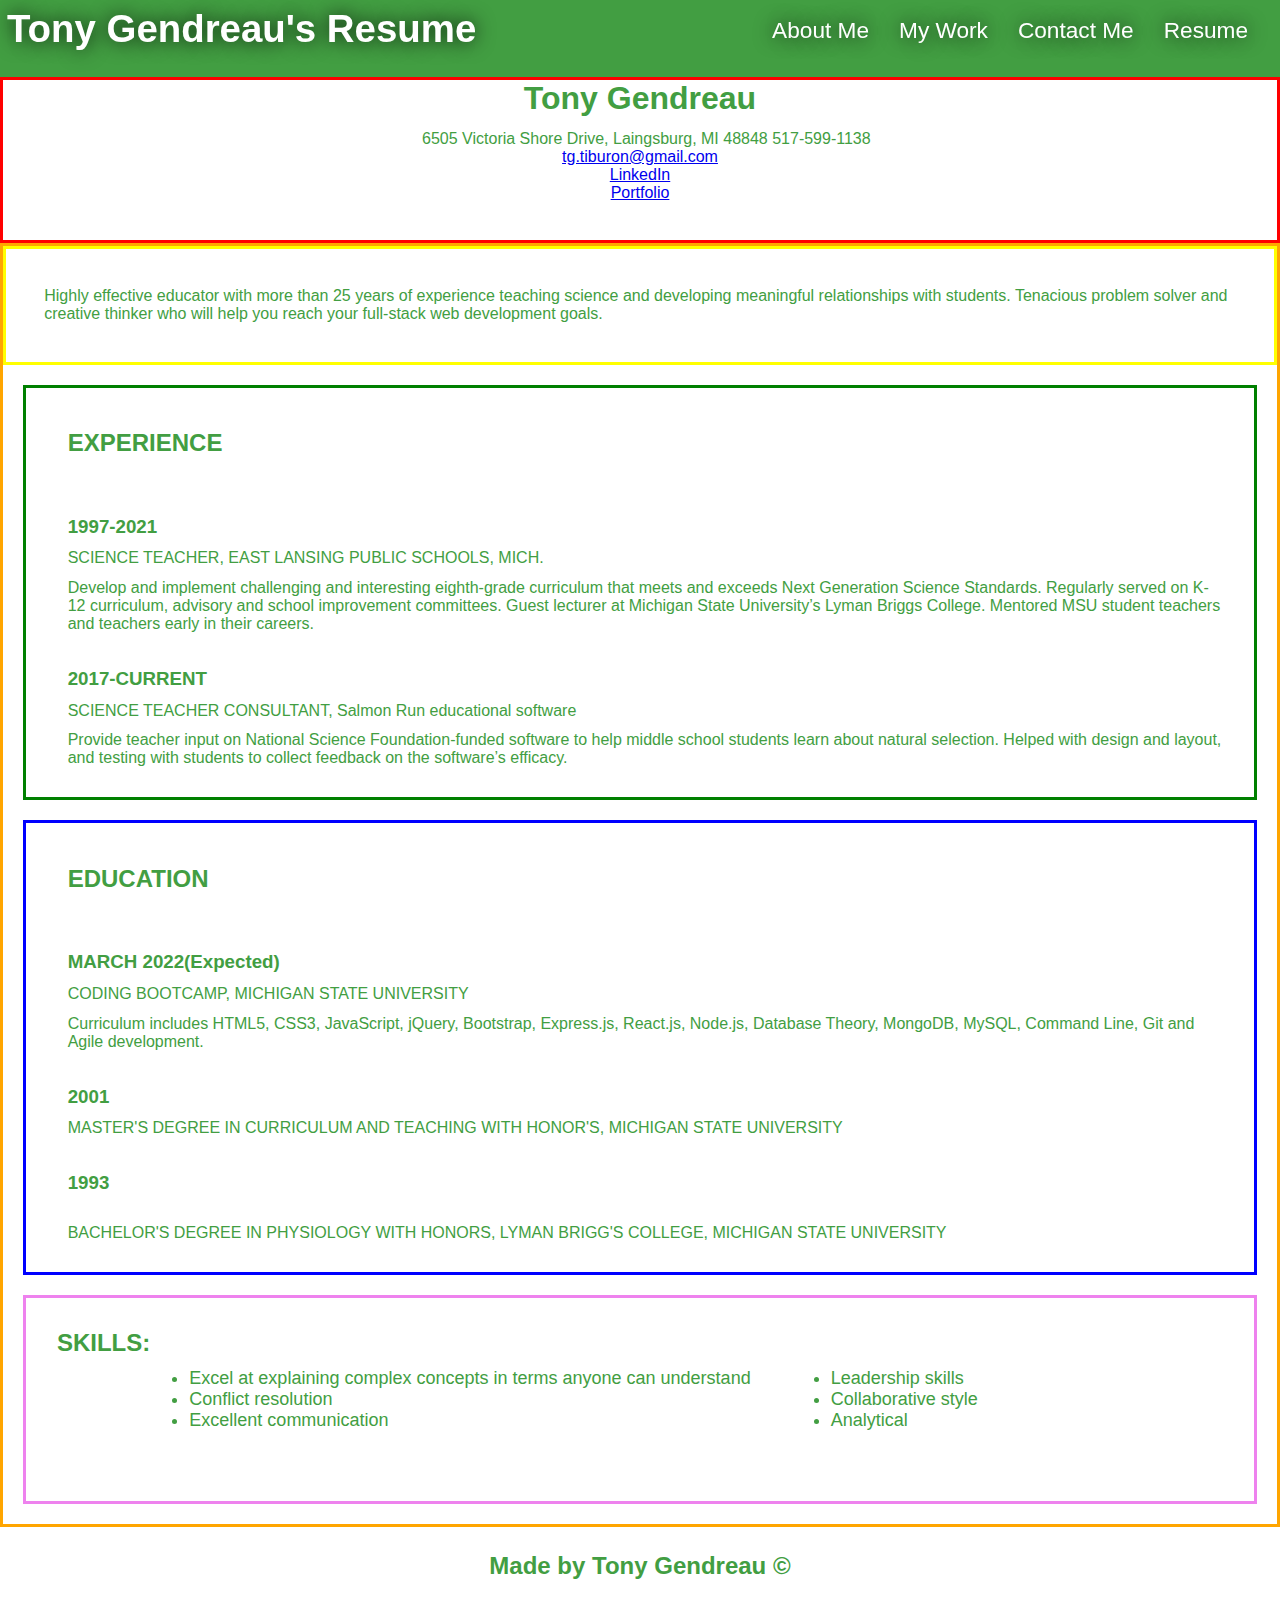
==== resume.html @ af770c1f "resume added and work pngs" ====
<!DOCTYPE html>
<html lang="en">
    <head>
        <meta charset="UTF-8">
        <meta name="viewport" content="width=device-width, initial-scale=1.0" />  
        <link rel="stylesheet" href="./assets/css/style.css">
        <link rel="stylesheet" href="./assets/css/resume-style.css">
        <title>Tony Gendreau's Resume</title>



    </head>

    <body>
        <!--Start of navigation menu-->
        <header>
            <h1>
                <a href="/">Tony Gendreau's Resume</a>
            </h1>
            <nav>
                <ul>
                    <li>
                        <a href="index.html#about-me">About Me</a>

                    </li>
                    <li>
                        <a href="index.html#my-work">My Work</a>
                    </li>
                    <li>
                        <a href="index.html#contact-me">Contact Me</a>
                    </li>
                    <li>
                        <a href="#">Resume</a>
                    </li>

                </ul>
            </nav>
            <!--End of navigation menu-->


        </header>
        <section id= "resume" class="resume-intro">
            <h1> Tony Gendreau</h1>
            <p>6505 Victoria Shore Drive, Laingsburg, MI 48848 517-599-1138</p>
           
            <a href="mailto:tg.tiburon@gmail.com">tg.tiburon@gmail.com</a>
            <a href="www.linkedin.com/in/tony-gendreau-503309223">LinkedIn</a>
            <a href="https://tgtiburon.github.io/portfolio/">Portfolio</a>
            
           


        </section><!--end of class="resume"-->
        <article class = "resume-content">

            <div class="intro">
                <p>
                    Highly effective educator with more than 25 years of experience teaching science 
                    and developing meaningful relationships with students. Tenacious problem solver 
                    and creative thinker who will help you reach your full-stack web development goals.
                </p>



            </div>

            <div class="experiences">
                <h2>EXPERIENCE</h2>
              
              
                <div class ="experience-1">
                    <h3>1997-2021</h3>
                   
                    <p>SCIENCE TEACHER, EAST LANSING PUBLIC SCHOOLS, MICH.</p>
                  
                    
                    <p>
                       
                        Develop and implement challenging and interesting eighth-grade curriculum that 
                        meets and exceeds Next Generation Science Standards. Regularly served on K-12 curriculum, 
                        advisory and school improvement committees. Guest lecturer at Michigan State University’s 
                        Lyman Briggs College. Mentored MSU student teachers and teachers early in their careers.
                        
                    </p>




                </div>
                <div class ="experience-2">
                    <h3>2017-CURRENT</h3>
                   
                    <p>SCIENCE TEACHER CONSULTANT, Salmon Run educational software</p>
                  

                    <p>
                        Provide teacher input on National Science Foundation-funded software to help middle school 
                        students learn about natural selection. Helped with design and layout, and testing with 
                        students to collect feedback on the software’s efficacy.

                    </p>
                    



                    
                </div>
               




            </div><!--end experiences-->

            <div class= "educations">
                <h2>EDUCATION</h2>
                <div class="education-1">
                    <h3>MARCH 2022(Expected)</h3>
                    
                    <p>CODING BOOTCAMP, MICHIGAN STATE UNIVERSITY</p>
                    
                    <p>
                        Curriculum includes HTML5, CSS3, JavaScript, jQuery, Bootstrap, Express.js, React.js,
                         Node.js, Database Theory, MongoDB, MySQL, Command Line, Git and Agile development.
                    
                    </p>




                </div>
                <div class="education-2">
                    <h3>2001</h3>
                   
                    <p>MASTER'S DEGREE IN CURRICULUM AND TEACHING WITH HONOR'S, MICHIGAN STATE UNIVERSITY</p>
                   
                    





                </div>
                <div class="education-3">
                    <h3>1993</h3>
                    <br>
                    <p>BACHELOR'S DEGREE IN PHYSIOLOGY WITH HONORS, LYMAN BRIGG'S COLLEGE, MICHIGAN STATE UNIVERSITY</p>




                </div>







            </div>
         
            <div class="skills">
                    <!--move out of skills-->
                <div class = "skill-title">
                    <h2>SKILLS:</h2>
                    
                   
                </div>
               
    

                <div class="skill-col-1">
                    <ul>
                        <li>Excel at explaining complex concepts in terms anyone can understand</li>
                        <li>Conflict resolution</li>
                        <li>Excellent communication</li>


                        
                    </ul>
                

                </div>

                <div class="skill-col-2">
                    <ul> 
                        <li>Leadership skills</li>
                        <li>Collaborative style</li>
                        <li>Analytical</li>
            
                    </ul>



                </div>
            </div><!--end class = skills-->
        
            

            
            

        
        
    </article><!--End of article class "resume-content"-->
    

    


       
        <footer>
            <h2>Made by Tony Gendreau &copy;</h2>

        </footer>
        


    </body>



</html>
---- assets/css/style.css ----
/*Global Variables */
:root {
    --primary-color: rgb(66, 158, 66);
    --secondary-color: white;
    --tertiary-color: black;
    --hero-height:600px;
    
}

*{
    box-sizing: border-box;
    margin: 0;
    padding: 0;

}
body {
    color:var(--primary-color);
    font-family: Helvetica, Arial, Helvetica, sans-serif;
}

header {
    padding: 7px 7px;
    background-color:var(--primary-color);
    display:flex;
    justify-content: space-between;
    position:sticky;
    position: -webkit-sticky;
    top: 0;
    z-index: 9999;
    height:77px;
    
}
header a {
    text-decoration: none;
    color:white;
}
header h1 {
    font-size: 3.0vw;
    text-shadow: 0 0 20px rgba(0,0,0,.9);
    
    
    
}
header nav {
    margin: 10px;
}
header nav ul {
    display: flex;
    flex-wrap: wrap;
    justify-content: space-between;
    list-style: none;
    align-items: center;
}
header nav ul li a {
    padding: 10px 15px;
    font-weight: normal;
    font-size: 1.77vw;
    text-shadow: 0 0 20px rgba(0,0,0,.9);
}
header nav ul li a:hover {
    background:var(--secondary-color);
    border-radius: 20px;
}
/* Lets fix the anchor
.anchor {
    position:relative;
}
.anchor a {
    position:absolute;
    left:0px;
    top: -400px;
} */
.hero {
    display:flex;
    align-items: flex-start;
    /* height:100%; */

}
/*set profile pic to 100% of the block */
.hero > img {
    height: var(--hero-height);
}
.hero p {
    font-size: 2.0vw;
    padding: 20px;
    color:var(--primary-color);
    /* height:100% */

}
.about-text {
    display:flex;
    flex-direction: column;
    flex-wrap: wrap;
    justify-content: center;
    height:var(--hero-height);
    
    

}

.works {
    display: flex;
    flex-wrap:wrap;
    justify-content: space-between;
}
.work {
    
    min-width: 33%;
    display:flex;
    flex-direction: column;
    align-items: center;
}
.work>img {
    height: 250px;
    width: 450px;
}
.work h4 {
    z-index: 10;
    font-size:2.0vw;
}
footer {
    display: flex;
    justify-content: center;
    
    padding: 1%;
    
}
footer h2 {
    color: var(--primary-color);
    
}


/*Media Query for better mobile responsiveness */
@media screen and (max-width: 980px) {







}/*980px breakpoint end */
@media screen and (max-width: 768px) {
    .hero {
        display:flex;
        flex-direction: column;
        align-items: center;
        
    }
    
    .about-text {
        height:auto;
        padding:20px;
    }
    .my-work {

        display:flex;
        justify-content: center;

    }

}/*768px breakpoint end */

@media screen and (max-width: 575px) {

}/*575px breakpoint end */
---- assets/css/resume-style.css ----
/*Global Variables */
:root {
    --primary-color: rgb(66, 158, 66);
    --secondary-color: white;
    --tertiary-color: black;
    --hero-height:600px;
    
}

*{
    box-sizing: border-box;
    margin: 0;
    padding: 0;

}

.resume-intro {
    display:flex;
    flex-direction: column;
    align-items: center;
    border: solid red;
    color:var(--primary-color);
    justify-content: center;
    padding-bottom: 3%;

    

}


.resume-intro>p {
    color: var(--primary-color);
}
.resume-content {
    border: solid orange;
  
   
    
}

.intro>p {
    color:var(--primary-color);
    padding: 3%;
    text-align: left;
    border: solid yellow;
}
.experiences{
    padding: 30px;
    margin: 20px;
    border: solid green;
}
.educations {
    padding: 30px;
    margin: 20px;
    border: solid blue;
}
h2 {
    color:var(--primary-color);
    padding-left: 1%;
    padding-top:1%;
    padding-right:1%;
    padding-bottom: 2%;
}
h3 {
    color:var(--primary-color);
    padding-left: 1%;
    padding-top:3%;
}
p {
    color:var(--primary-color);
    padding-left:1%;
    padding-top:1%;
}
.skills {
    display:flex;
    font-size: 1.77%vw;
    /* justify-content: space-evenly; */
    /* align-items: center; */
    border: solid violet;
    padding: 30px;
    margin: 20px;
    
}
.skill-title {
    color: purple;
   
    
    

}


.skill-col-1 {
    padding:20px;
    margin:20px;
    font-size: 18px;
}
.skill-col-2 {
    padding:20px;
    font-size: 18px;
    margin:20px;
}


/*Media Query for better mobile responsiveness */
@media screen and (max-width: 980px) {







}/*980px breakpoint end */
@media screen and (max-width: 768px) {
    

}/*768px breakpoint end */

@media screen and (max-width: 575px) {
     header h1 {
        font-size: 5.0vw;
    }
    header nav ul li a {
        font-size: 3.0vw;
    }
    .resume-intro>p {
        text-align: center;
        padding:10px;
    }
    body {
        border:solid 8px red;
    }
    header {
        flex-wrap:wrap;
        justify-content: center;
    }
    /* .intro>p {
        padding:15px;
    } */
    .skills {
        flex-direction: column;


    }

    .skill-col-1 {
        padding:0px; 
        margin:0px; 
        font-size: 18px;
    }
    .skill-col-2 {
        padding:0px;
        font-size: 18px;
        margin:0px;
    }

    p {
        padding:10px;
    }
}/*575px breakpoint end */
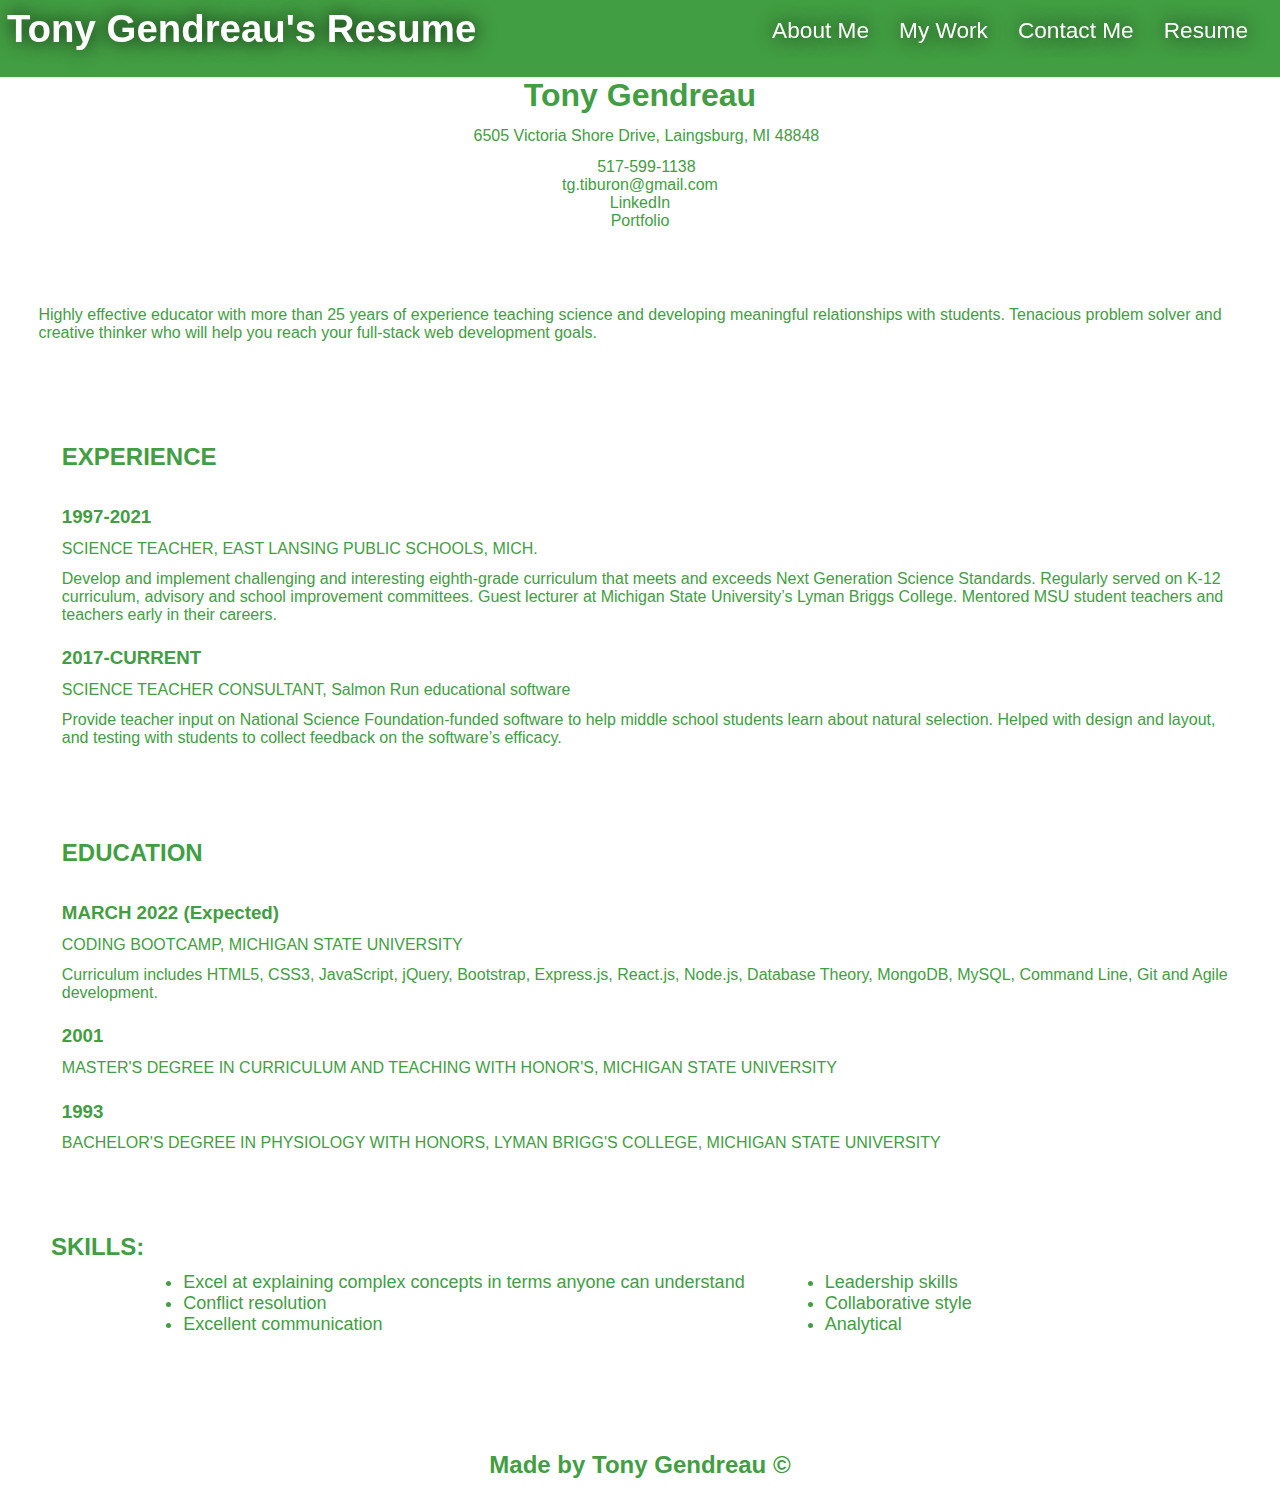
==== commit 662bb9f3: "layout completed" ====
--- a/resume.html
+++ b/resume.html
@@ -41,7 +41,8 @@
         </header>
         <section id= "resume" class="resume-intro">
             <h1> Tony Gendreau</h1>
-            <p>6505 Victoria Shore Drive, Laingsburg, MI 48848 517-599-1138</p>
+            <p>6505 Victoria Shore Drive, Laingsburg, MI 48848 </p>
+            <p>517-599-1138</p>
            
             <a href="mailto:tg.tiburon@gmail.com">tg.tiburon@gmail.com</a>
             <a href="www.linkedin.com/in/tony-gendreau-503309223">LinkedIn</a>
@@ -115,7 +116,7 @@
             <div class= "educations">
                 <h2>EDUCATION</h2>
                 <div class="education-1">
-                    <h3>MARCH 2022(Expected)</h3>
+                    <h3>MARCH 2022 (Expected)</h3>
                     
                     <p>CODING BOOTCAMP, MICHIGAN STATE UNIVERSITY</p>
                     
@@ -143,7 +144,7 @@
                 </div>
                 <div class="education-3">
                     <h3>1993</h3>
-                    <br>
+                  
                     <p>BACHELOR'S DEGREE IN PHYSIOLOGY WITH HONORS, LYMAN BRIGG'S COLLEGE, MICHIGAN STATE UNIVERSITY</p>
 
 
--- a/assets/css/style.css
+++ b/assets/css/style.css
@@ -110,13 +110,34 @@
     flex-direction: column;
     align-items: center;
 }
-.work>img {
+.work>a>img {
     height: 250px;
     width: 450px;
+}
+.work>a>img:hover {
+    transform:rotate(2deg) ;
 }
 .work h4 {
     z-index: 10;
     font-size:2.0vw;
+    
+}
+
+.contact  {
+    border:solid 3px red;
+    padding:10px;
+    
+}
+.contact>h4  {
+    padding:10px;
+}
+.contact p {
+    padding:10px;
+}
+.contact>a {
+    text-decoration: none;
+    color:green;
+
 }
 footer {
     display: flex;
--- a/assets/css/resume-style.css
+++ b/assets/css/resume-style.css
@@ -4,6 +4,10 @@
     --secondary-color: white;
     --tertiary-color: black;
     --hero-height:600px;
+    --msu-green-color: rgb(24,69,59);
+    --silver-color: rgb(109,110,113);
+    --black-color: rgb(0,0,0);
+    --green-color: rgb(99,151,64);
     
 }
 
@@ -11,6 +15,8 @@
     box-sizing: border-box;
     margin: 0;
     padding: 0;
+    
+    
 
 }
 
@@ -18,7 +24,7 @@
     display:flex;
     flex-direction: column;
     align-items: center;
-    border: solid red;
+    /* border: solid red; */
     color:var(--primary-color);
     justify-content: center;
     padding-bottom: 3%;
@@ -26,13 +32,17 @@
     
 
 }
+.resume-intro a {
+    text-decoration: none;
+    color: var(--primary-color);
+}
 
 
 .resume-intro>p {
     color: var(--primary-color);
 }
 .resume-content {
-    border: solid orange;
+    /* border: solid orange; */
   
    
     
@@ -42,29 +52,29 @@
     color:var(--primary-color);
     padding: 3%;
     text-align: left;
-    border: solid yellow;
+    /* border: solid yellow; */
 }
 .experiences{
     padding: 30px;
     margin: 20px;
-    border: solid green;
+    /* border: solid green; */
 }
 .educations {
     padding: 30px;
     margin: 20px;
-    border: solid blue;
+    /* border: solid blue; */
 }
 h2 {
     color:var(--primary-color);
     padding-left: 1%;
     padding-top:1%;
     padding-right:1%;
-    padding-bottom: 2%;
+    padding-bottom: 1%;
 }
 h3 {
     color:var(--primary-color);
     padding-left: 1%;
-    padding-top:3%;
+    padding-top:2%;
 }
 p {
     color:var(--primary-color);
@@ -76,13 +86,13 @@
     font-size: 1.77%vw;
     /* justify-content: space-evenly; */
     /* align-items: center; */
-    border: solid violet;
+    /* border: solid violet; */
     padding: 30px;
     margin: 20px;
     
 }
 .skill-title {
-    color: purple;
+    /* color: purple; */
    
     
     
@@ -94,6 +104,7 @@
     padding:20px;
     margin:20px;
     font-size: 18px;
+    
 }
 .skill-col-2 {
     padding:20px;
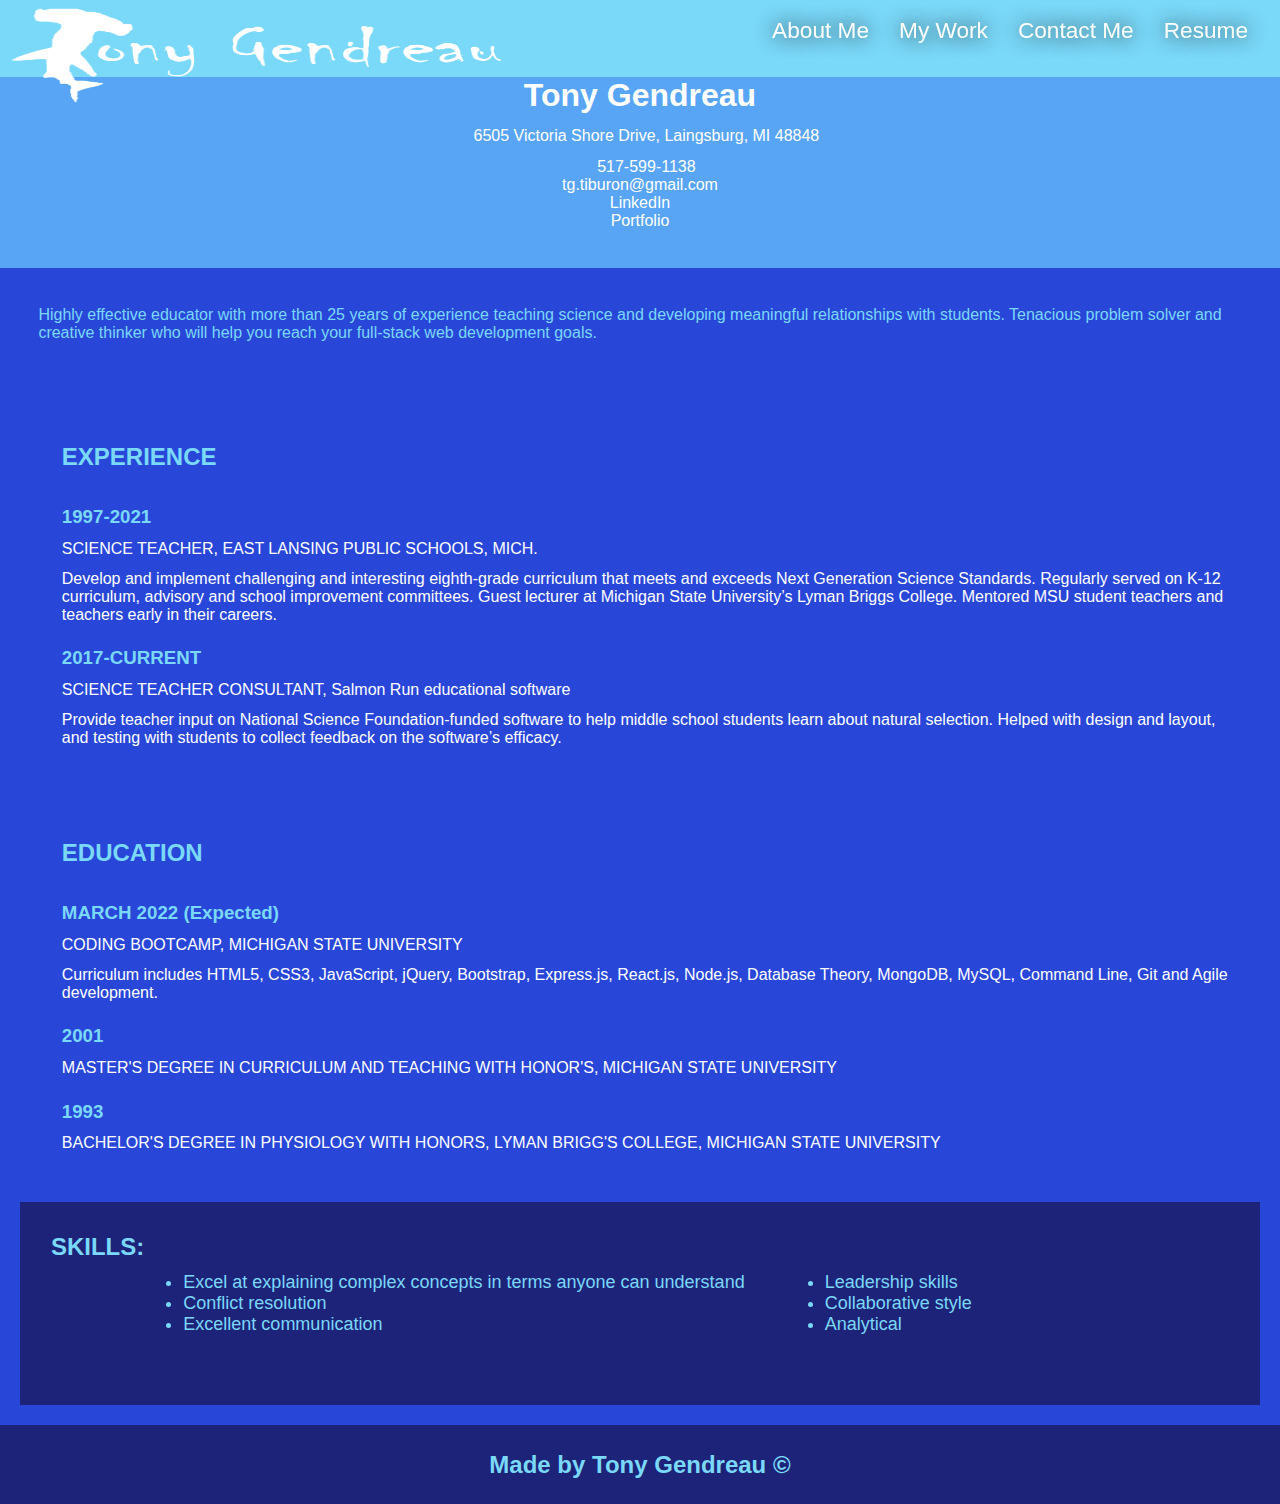
==== commit ec40300b: "style and README  upgrade" ====
--- a/resume.html
+++ b/resume.html
@@ -15,7 +15,8 @@
         <!--Start of navigation menu-->
         <header>
             <h1>
-                <a href="/">Tony Gendreau's Resume</a>
+                <!-- <a href="/">Tony Gendreau's Resume</a> -->
+                <img src="assets/images/shark_logo1.png" height=100px width=500px alt="" />
             </h1>
             <nav>
                 <ul>
--- a/assets/css/style.css
+++ b/assets/css/style.css
@@ -1,9 +1,13 @@
 /*Global Variables */
 :root {
-    --primary-color: rgb(66, 158, 66);
-    --secondary-color: white;
-    --tertiary-color: black;
-    --hero-height:600px;
+    
+    --hero-height:400px;
+
+    --color1: rgb(15,12,46);
+    --color2: rgb(29,35,120);
+    --color3: rgb(40,71,217);
+    --color4: rgb(88,165,245);
+    --color5: rgb(122,216,248);  
     
 }
 
@@ -14,13 +18,15 @@
 
 }
 body {
-    color:var(--primary-color);
+    color:var(--color1);
     font-family: Helvetica, Arial, Helvetica, sans-serif;
+    background-color:var(--color3);
+    
 }
 
 header {
     padding: 7px 7px;
-    background-color:var(--primary-color);
+    background-color:var(--color5);
     display:flex;
     justify-content: space-between;
     position:sticky;
@@ -37,6 +43,7 @@
 header h1 {
     font-size: 3.0vw;
     text-shadow: 0 0 20px rgba(0,0,0,.9);
+    
     
     
     
@@ -58,18 +65,10 @@
     text-shadow: 0 0 20px rgba(0,0,0,.9);
 }
 header nav ul li a:hover {
-    background:var(--secondary-color);
+    background:var(--color3);
     border-radius: 20px;
 }
-/* Lets fix the anchor
-.anchor {
-    position:relative;
-}
-.anchor a {
-    position:absolute;
-    left:0px;
-    top: -400px;
-} */
+
 .hero {
     display:flex;
     align-items: flex-start;
@@ -83,7 +82,8 @@
 .hero p {
     font-size: 2.0vw;
     padding: 20px;
-    color:var(--primary-color);
+    color:white;
+    background-color: var(--tertiary-color);
     /* height:100% */
 
 }
@@ -93,6 +93,7 @@
     flex-wrap: wrap;
     justify-content: center;
     height:var(--hero-height);
+    background-color: var(--color4);
     
     
 
@@ -110,33 +111,39 @@
     flex-direction: column;
     align-items: center;
 }
+
 .work>a>img {
     height: 250px;
     width: 450px;
 }
 .work>a>img:hover {
     transform:rotate(2deg) ;
+    
 }
 .work h4 {
     z-index: 10;
     font-size:2.0vw;
+    color: var(--color5);
     
 }
 
 .contact  {
-    border:solid 3px red;
+   
     padding:10px;
     
 }
 .contact>h4  {
     padding:10px;
+    color: var(--color5);
 }
 .contact p {
     padding:10px;
+    color: var(--color5);
+    
 }
 .contact>a {
     text-decoration: none;
-    color:green;
+    color: var(--color5);
 
 }
 footer {
@@ -144,10 +151,11 @@
     justify-content: center;
     
     padding: 1%;
+    background-color: var(--color2);
     
 }
 footer h2 {
-    color: var(--primary-color);
+    color: var(--color5);
     
 }
 
--- a/assets/css/resume-style.css
+++ b/assets/css/resume-style.css
@@ -1,13 +1,7 @@
 /*Global Variables */
 :root {
-    --primary-color: rgb(66, 158, 66);
-    --secondary-color: white;
-    --tertiary-color: black;
-    --hero-height:600px;
-    --msu-green-color: rgb(24,69,59);
-    --silver-color: rgb(109,110,113);
-    --black-color: rgb(0,0,0);
-    --green-color: rgb(99,151,64);
+   
+
     
 }
 
@@ -25,16 +19,17 @@
     flex-direction: column;
     align-items: center;
     /* border: solid red; */
-    color:var(--primary-color);
+    color:white;
     justify-content: center;
     padding-bottom: 3%;
+    background-color: var(--color4);
 
     
 
 }
 .resume-intro a {
     text-decoration: none;
-    color: var(--primary-color);
+    color: white;
 }
 
 
@@ -49,7 +44,7 @@
 }
 
 .intro>p {
-    color:var(--primary-color);
+    color:var(--color5);
     padding: 3%;
     text-align: left;
     /* border: solid yellow; */
@@ -65,19 +60,19 @@
     /* border: solid blue; */
 }
 h2 {
-    color:var(--primary-color);
+    color:var(--color5);
     padding-left: 1%;
     padding-top:1%;
     padding-right:1%;
     padding-bottom: 1%;
 }
 h3 {
-    color:var(--primary-color);
+    color:var(--color5);
     padding-left: 1%;
     padding-top:2%;
 }
 p {
-    color:var(--primary-color);
+    color:white;
     padding-left:1%;
     padding-top:1%;
 }
@@ -89,6 +84,8 @@
     /* border: solid violet; */
     padding: 30px;
     margin: 20px;
+    background-color: var(--color2);
+    color: var(--color5)
     
 }
 .skill-title {
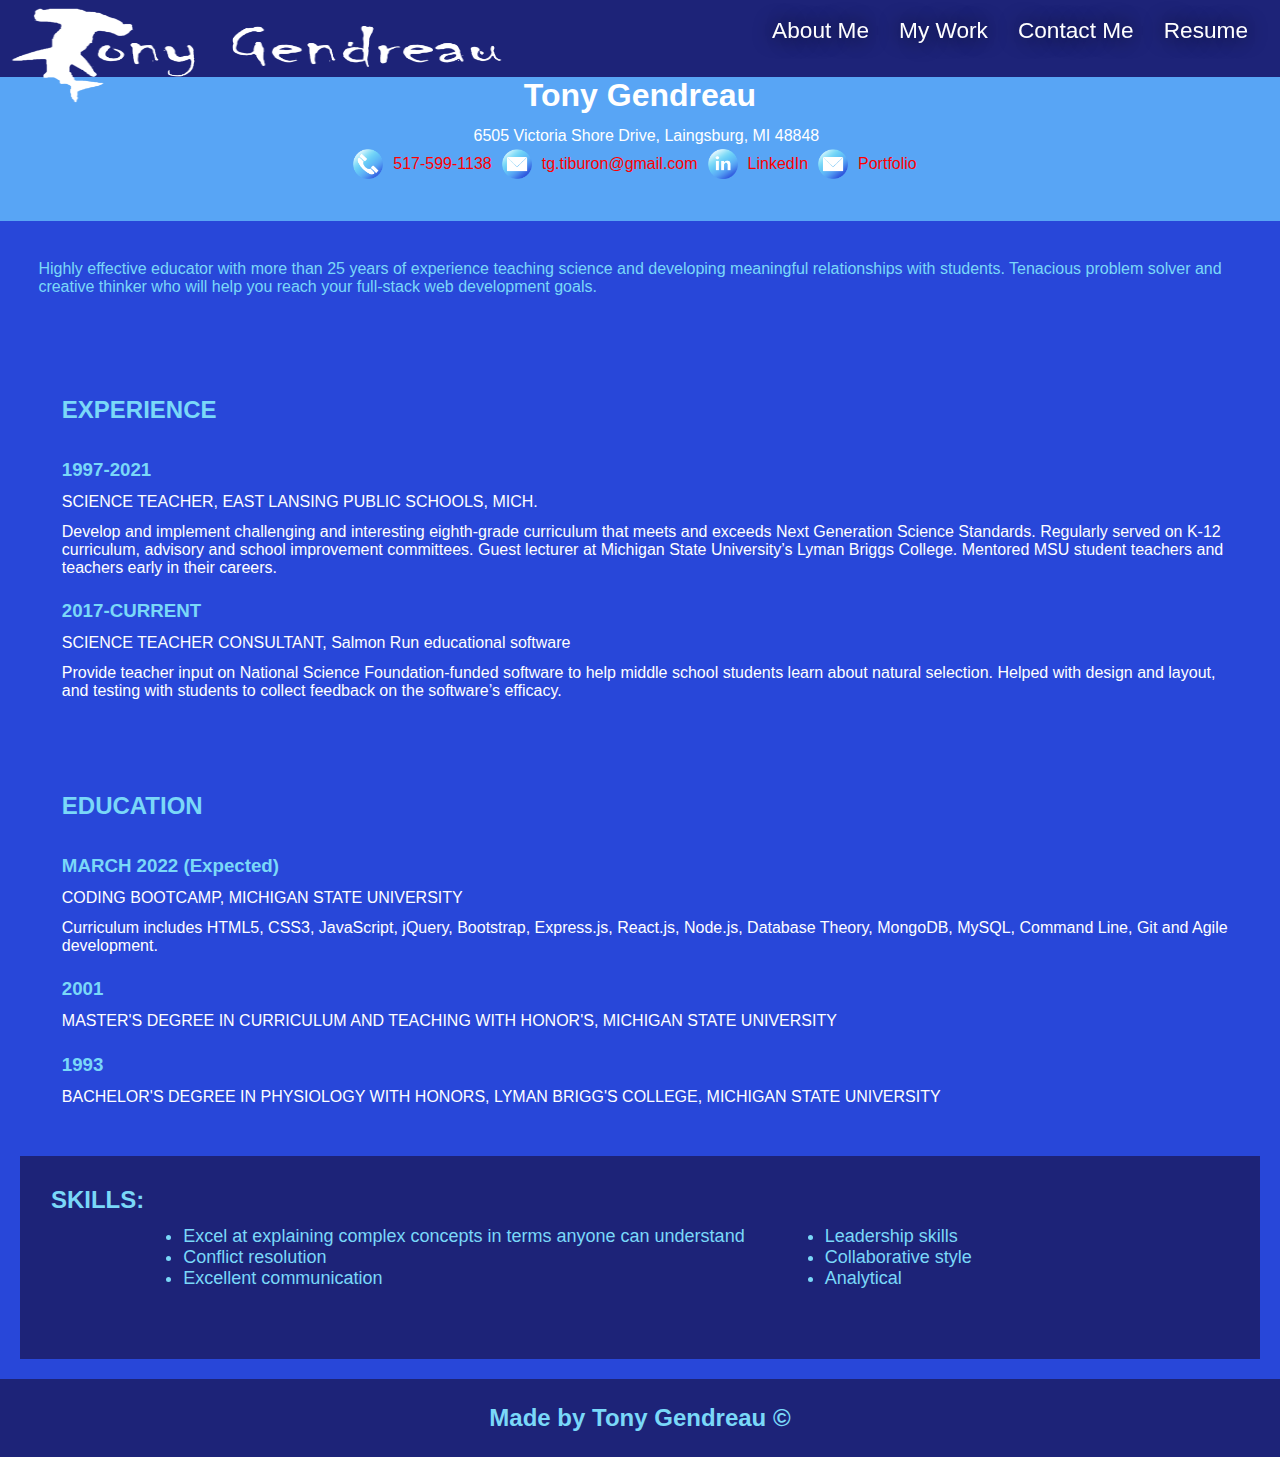
==== commit 70b77d40: "added icons for contact me" ====
--- a/resume.html
+++ b/resume.html
@@ -43,11 +43,24 @@
         <section id= "resume" class="resume-intro">
             <h1> Tony Gendreau</h1>
             <p>6505 Victoria Shore Drive, Laingsburg, MI 48848 </p>
-            <p>517-599-1138</p>
+            <!-- <p>517-599-1138</p> -->
            
-            <a href="mailto:tg.tiburon@gmail.com">tg.tiburon@gmail.com</a>
+            <!-- <a href="mailto:tg.tiburon@gmail.com">tg.tiburon@gmail.com</a>
             <a href="www.linkedin.com/in/tony-gendreau-503309223">LinkedIn</a>
-            <a href="https://tgtiburon.github.io/portfolio/">Portfolio</a>
+            <a href="https://tgtiburon.github.io/portfolio/">Portfolio</a> -->
+            <!-- <h4>Contact Me:</h4> -->
+            <div class="contacts">  
+                <img src="./assets/images/phone_icon_bubble.png" height=30px width=30px/>
+                <p>517-599-1138</p>
+                <img src="./assets/images/mail_icon_bubble.png" height=30px width=30px/>
+            
+                <a href="mailto:tg.tiburon@gmail.com">tg.tiburon@gmail.com</a>
+                <img src="./assets/images/linkedin_icon_bubble.png" height=30px width=30px/>
+                <a href="https://www.linkedin.com/in/tony-gendreau-503309223/" target="_blank" rel="noopener noreferrer">LinkedIn</a>
+                <img src="./assets/images/mail_icon_bubble.png" height=30px width=30px/>
+                <a href="https://tgtiburon.github.io/portfolio/">Portfolio</a>
+            </div>
+
             
            
 
--- a/assets/css/style.css
+++ b/assets/css/style.css
@@ -26,7 +26,7 @@
 
 header {
     padding: 7px 7px;
-    background-color:var(--color5);
+    background-color:var(--color2);
     display:flex;
     justify-content: space-between;
     position:sticky;
@@ -41,8 +41,9 @@
     color:white;
 }
 header h1 {
-    font-size: 3.0vw;
-    text-shadow: 0 0 20px rgba(0,0,0,.9);
+    /* font-size: 3.0vw;
+    text-shadow: 0 0 10px rgba(0,0,0,.9);
+    text-shadow: 0 0 10px rgba(--color1,.9); */
     
     
     
@@ -63,6 +64,9 @@
     font-weight: normal;
     font-size: 1.77vw;
     text-shadow: 0 0 20px rgba(0,0,0,.9);
+    /* text-shadow: 0 0 10px rgb(122, 217, 248); */
+    /* text-shadow: 0 0 20px white; */
+
 }
 header nav ul li a:hover {
     background:var(--color3);
@@ -93,7 +97,7 @@
     flex-wrap: wrap;
     justify-content: center;
     height:var(--hero-height);
-    background-color: var(--color4);
+    background-color: var(--color3);
     
     
 
@@ -130,6 +134,8 @@
 .contact  {
    
     padding:10px;
+    display: flex;
+    align-items: center;
     
 }
 .contact>h4  {
@@ -144,6 +150,7 @@
 .contact>a {
     text-decoration: none;
     color: var(--color5);
+    padding: 10px;
 
 }
 footer {
--- a/assets/css/resume-style.css
+++ b/assets/css/resume-style.css
@@ -36,12 +36,27 @@
 .resume-intro>p {
     color: var(--primary-color);
 }
+.contacts {
+    display:flex;
+    align-items:center;
+}
+.contacts>p {
+    color:red;
+    padding:10px;
+}
+.contacts>a  {
+    color:red;
+    padding:10px;
+    
+}
+
 .resume-content {
     /* border: solid orange; */
   
    
     
 }
+
 
 .intro>p {
     color:var(--color5);
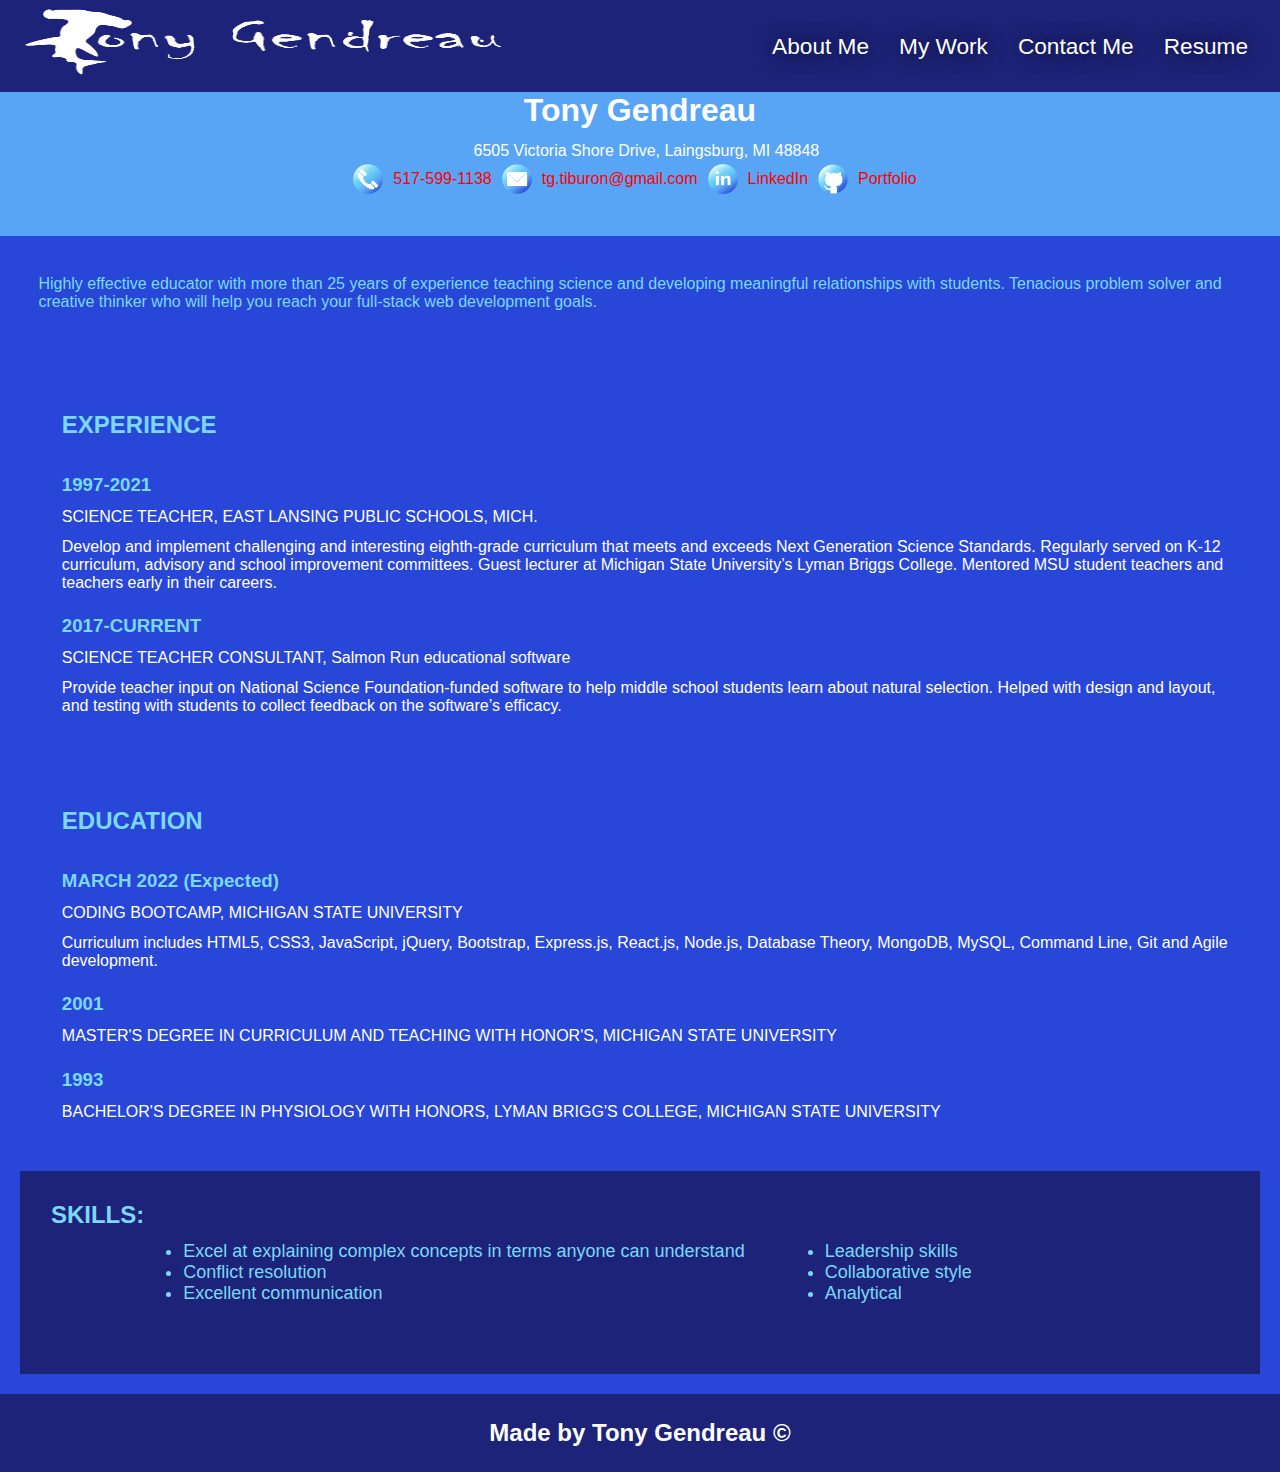
==== commit c00caf6b: "done with index.html" ====
--- a/resume.html
+++ b/resume.html
@@ -16,7 +16,7 @@
         <header>
             <h1>
                 <!-- <a href="/">Tony Gendreau's Resume</a> -->
-                <img src="assets/images/shark_logo1.png" height=100px width=500px alt="" />
+                <img src="assets/images/Shark_Logo_Bloody_Text_FINAL.png" height= 70px width= 500px alt="" />
             </h1>
             <nav>
                 <ul>
@@ -57,7 +57,7 @@
                 <a href="mailto:tg.tiburon@gmail.com">tg.tiburon@gmail.com</a>
                 <img src="./assets/images/linkedin_icon_bubble.png" height=30px width=30px/>
                 <a href="https://www.linkedin.com/in/tony-gendreau-503309223/" target="_blank" rel="noopener noreferrer">LinkedIn</a>
-                <img src="./assets/images/mail_icon_bubble.png" height=30px width=30px/>
+                <img src="./assets/images/github_icon.png" height=30px width=30px/>
                 <a href="https://tgtiburon.github.io/portfolio/">Portfolio</a>
             </div>
 
--- a/assets/css/style.css
+++ b/assets/css/style.css
@@ -1,13 +1,14 @@
 /*Global Variables */
 :root {
     
-    --hero-height:400px;
+    /* --hero-height:400px; */
 
     --color1: rgb(15,12,46);
     --color2: rgb(29,35,120);
     --color3: rgb(40,71,217);
     --color4: rgb(88,165,245);
-    --color5: rgb(122,216,248);  
+    --color5: rgb(122,216,248); 
+    --color6: rgb(255,255,255); 
     
 }
 
@@ -28,12 +29,14 @@
     padding: 7px 7px;
     background-color:var(--color2);
     display:flex;
+    
     justify-content: space-between;
+    align-items: center;
     position:sticky;
     position: -webkit-sticky;
     top: 0;
     z-index: 9999;
-    height:77px;
+    
     
 }
 header a {
@@ -48,6 +51,12 @@
     
     
     
+}
+header div {
+    width: 60%;
+}
+header div img {
+    width: 30%;
 }
 header nav {
     margin: 10px;
@@ -81,7 +90,7 @@
 }
 /*set profile pic to 100% of the block */
 .hero > img {
-    height: var(--hero-height);
+    width: 30%;
 }
 .hero p {
     font-size: 2.0vw;
@@ -91,6 +100,12 @@
     /* height:100% */
 
 }
+.about-me-title {
+    font-size: 3.0vw;
+ 
+    color:var(--color6);
+    padding: 3%;
+}
 .about-text {
     display:flex;
     flex-direction: column;
@@ -102,23 +117,34 @@
     
 
 }
+.my-work-title {
+    display:flex;
+    font-size: 3.0vw;
+    color:var(--color6);
+    /* align-items:center; */
+    justify-content: center;
+    padding-bottom: 3%;
+    padding-top: 1%;
+    
+}
 
 .works {
     display: flex;
     flex-wrap:wrap;
     justify-content: space-between;
+    align-items: center;
 }
 .work {
     
-    min-width: 33%;
+    width: 33%;
     display:flex;
     flex-direction: column;
     align-items: center;
 }
 
 .work>a>img {
-    height: 250px;
-    width: 450px;
+    
+    width: 100%;
 }
 .work>a>img:hover {
     transform:rotate(2deg) ;
@@ -127,7 +153,7 @@
 .work h4 {
     z-index: 10;
     font-size:2.0vw;
-    color: var(--color5);
+    color: var(--color6);
     
 }
 
@@ -136,22 +162,39 @@
     padding:10px;
     display: flex;
     align-items: center;
-    
-}
-.contact>h4  {
+    font-size: 2.0vw;
+    
+}
+
+.contact div {
+    display:flex;
+    padding: 1.5%;
+    align-items: center;
+    width:80%;
+    
+
+
+}
+.contact div a {
+    text-decoration: none;
     padding:10px;
-    color: var(--color5);
-}
-.contact p {
+    color: var(--color6);
+}
+.contact div img {
+    margin-right: 10px;
+}
+.contact div h4{
+    text-decoration: none;
     padding:10px;
-    color: var(--color5);
-    
-}
-.contact>a {
+    color: var(--color6);
+    font-size: 2.0vw;
+
+}
+.contact div h5 {
     text-decoration: none;
-    color: var(--color5);
-    padding: 10px;
-
+    padding:10px;
+    color: var(--color6);
+    font-size: 1.8vw;
 }
 footer {
     display: flex;
@@ -162,7 +205,7 @@
     
 }
 footer h2 {
-    color: var(--color5);
+    color: var(--color6);
     
 }
 
@@ -178,11 +221,98 @@
 
 }/*980px breakpoint end */
 @media screen and (max-width: 768px) {
+    header div {
+        width: 40%;
+    }
+    header div img {
+        width: 70%;
+          
+    }
+    .my-work {
+
+        display:flex;
+        justify-content: space-around;
+
+    }
+    .works {
+        justify-content: space-around;
+    }
+    .work  {
+        width: 45%;
+        
+    }
+    .contact div {
+        display:flex;
+        padding: 0.5%;
+        align-items: center;
+        width:100%;
+        
+    
+    
+    }
+
+    .contact div h4{
+        text-decoration: none;
+        padding:10px;
+        color: var(--color5);
+        font-size: 2.0vw;
+    
+    }
+    .contact div h5 {
+        text-decoration: none;
+        padding:10px;
+        color: var(--color5);
+        font-size: 1.37vw;
+    }
+
+
+   
+
+}/*768px breakpoint end */
+
+@media screen and (max-width: 575px) {
+   
+    /* test */
+    header {
+        flex-direction:column;
+        
+    }
+    header div {
+        width: 70%;
+        display:flex;
+        justify-content: center;
+        
+        
+        
+    }
+    header div img {
+        width: 70%;
+        
+        
+        
+    }
+    header nav {
+        margin: 10px;
+        
+    }
+    header nav ul {
+        display: flex;
+        flex-wrap: wrap;
+        
+        justify-content: space-between;
+        list-style: none;
+        align-items: center;
+    }
+
+    
     .hero {
         display:flex;
         flex-direction: column;
         align-items: center;
         
+    }
+    .hero img{
+        width: 50%;
     }
     
     .about-text {
@@ -192,12 +322,41 @@
     .my-work {
 
         display:flex;
-        justify-content: center;
-
-    }
-
-}/*768px breakpoint end */
-
-@media screen and (max-width: 575px) {
-
+        justify-content: space-around;
+
+    }
+    .works {
+        justify-content: space-around;
+    }
+    .work  {
+        width: 90%;
+        
+    }
+    .contact {
+        flex-direction: column;
+        align-items: flex-start;
+    }
+    .contact div {
+        display:flex;
+        padding: 1.5%;
+        align-items: center;
+        width:80%;
+        
+
+
+    }
+    .contact div a {
+        text-decoration: none;
+        padding:10px;
+        color: var(--color5);
+    }
+    .contact div img {
+        margin-right: 10px;
+    }
+    .contact div h5, h4{
+        text-decoration: none;
+        padding:10px;
+        color: var(--color5);
+
+    }
 }/*575px breakpoint end */--- a/assets/css/resume-style.css
+++ b/assets/css/resume-style.css
@@ -144,6 +144,7 @@
      header h1 {
         font-size: 5.0vw;
     }
+    
     header nav ul li a {
         font-size: 3.0vw;
     }
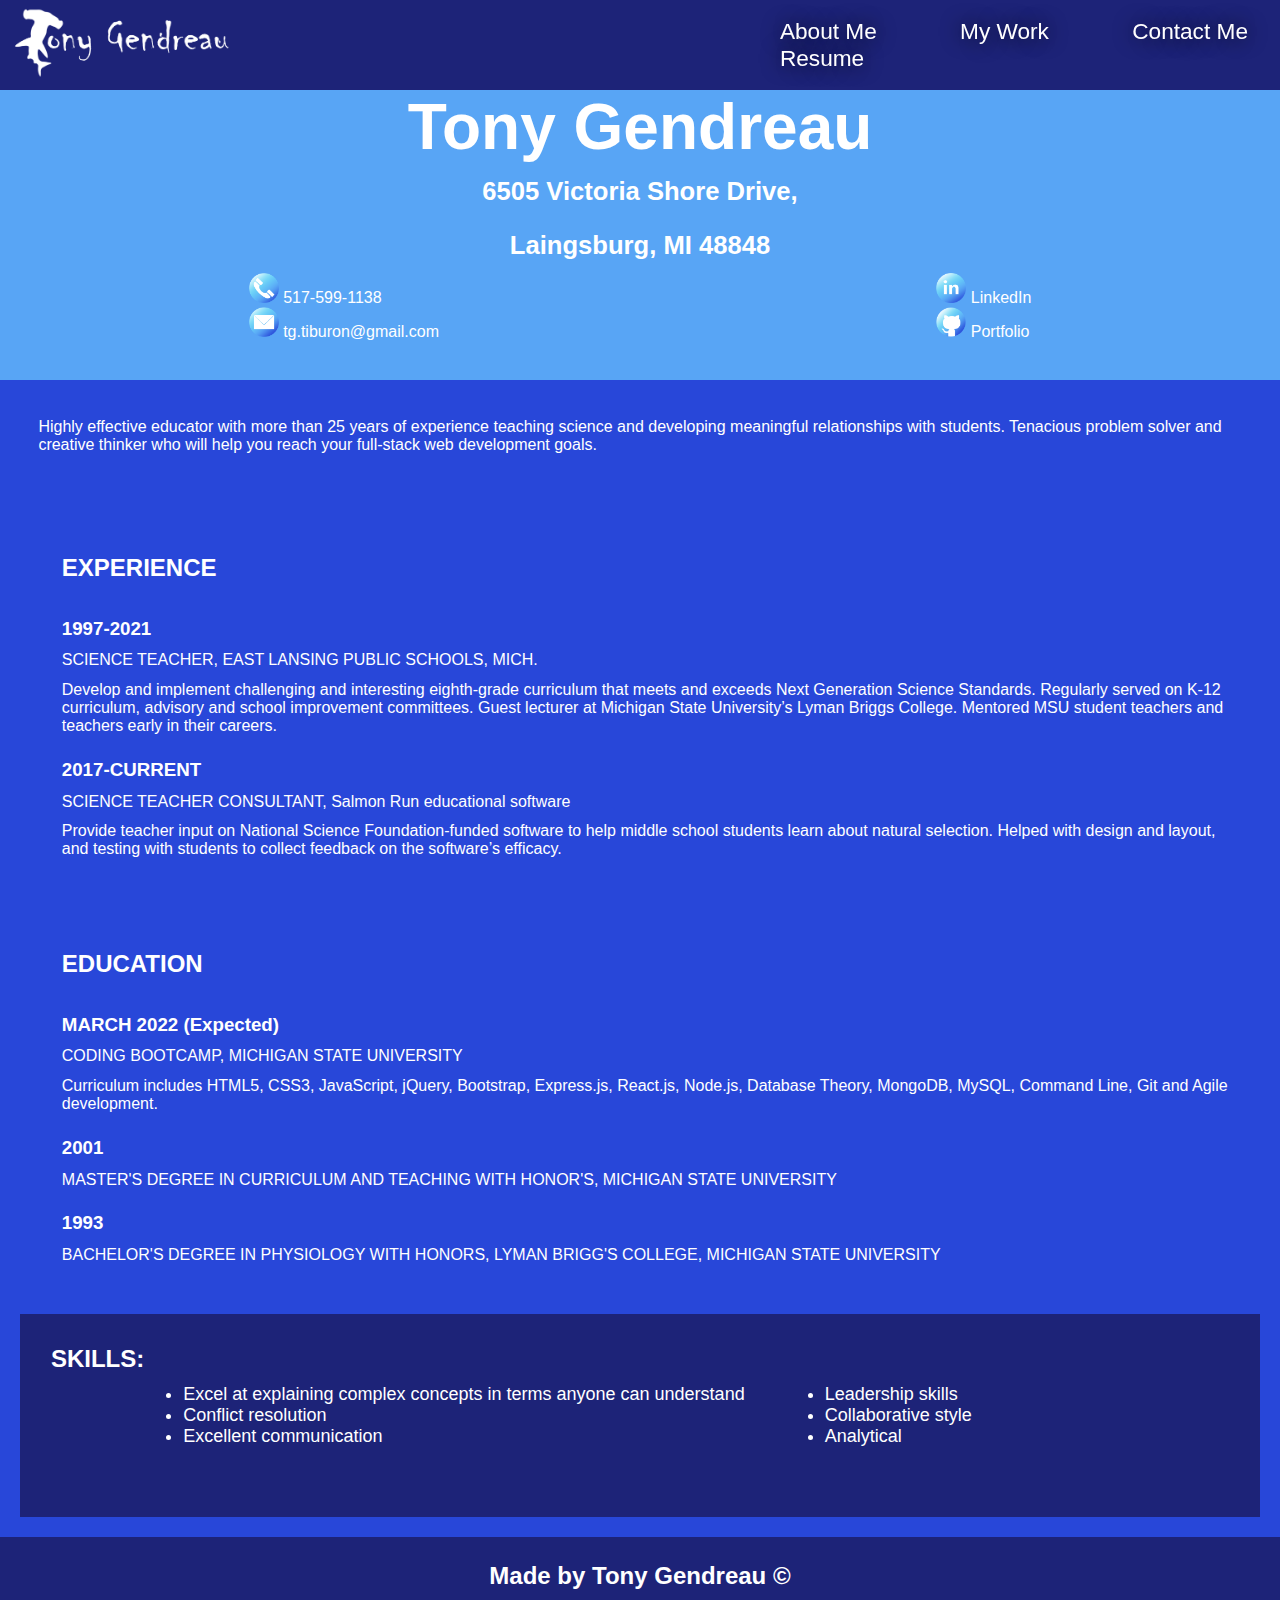
==== commit 7e0c4401: "resume done" ====
--- a/resume.html
+++ b/resume.html
@@ -14,10 +14,10 @@
     <body>
         <!--Start of navigation menu-->
         <header>
-            <h1>
+            <div>
                 <!-- <a href="/">Tony Gendreau's Resume</a> -->
-                <img src="assets/images/Shark_Logo_Bloody_Text_FINAL.png" height= 70px width= 500px alt="" />
-            </h1>
+                <img src="assets/images/Shark_Logo_Bloody_Text_FINAL.png" alt="" />
+            </div>
             <nav>
                 <ul>
                     <li>
@@ -41,24 +41,34 @@
 
         </header>
         <section id= "resume" class="resume-intro">
-            <h1> Tony Gendreau</h1>
-            <p>6505 Victoria Shore Drive, Laingsburg, MI 48848 </p>
-            <!-- <p>517-599-1138</p> -->
-           
-            <!-- <a href="mailto:tg.tiburon@gmail.com">tg.tiburon@gmail.com</a>
-            <a href="www.linkedin.com/in/tony-gendreau-503309223">LinkedIn</a>
-            <a href="https://tgtiburon.github.io/portfolio/">Portfolio</a> -->
-            <!-- <h4>Contact Me:</h4> -->
-            <div class="contacts">  
-                <img src="./assets/images/phone_icon_bubble.png" height=30px width=30px/>
-                <p>517-599-1138</p>
-                <img src="./assets/images/mail_icon_bubble.png" height=30px width=30px/>
-            
-                <a href="mailto:tg.tiburon@gmail.com">tg.tiburon@gmail.com</a>
-                <img src="./assets/images/linkedin_icon_bubble.png" height=30px width=30px/>
-                <a href="https://www.linkedin.com/in/tony-gendreau-503309223/" target="_blank" rel="noopener noreferrer">LinkedIn</a>
-                <img src="./assets/images/github_icon.png" height=30px width=30px/>
-                <a href="https://tgtiburon.github.io/portfolio/">Portfolio</a>
+            <div class="address">
+                <h1> Tony Gendreau</h1>
+                <h2>6505 Victoria Shore Drive, </h2>
+                <h2>Laingsburg, MI 48848 </h2>
+            </div>
+       
+            <div class="contacts"> 
+                <div>
+                    <div>
+                        <img src="./assets/images/phone_icon_bubble.png" height=30px width=30px/>
+                            <!-- <h6>517-599-1138 </h6> -->
+                            <a href="#">517-599-1138</a>
+                    </div>
+                    <div>
+                        <img src="./assets/images/mail_icon_bubble.png" height=30px width=30px/>
+                        <a href="mailto:tg.tiburon@gmail.com">tg.tiburon@gmail.com</a>
+                    </div>
+                </div>
+                <div>
+                    <div>
+                        <img src="./assets/images/linkedin_icon_bubble.png" height=30px width=30px/>
+                        <a href="https://www.linkedin.com/in/tony-gendreau-503309223/" target="_blank" rel="noopener noreferrer">LinkedIn</a>
+                    </div>
+                    <div>
+                        <img src="./assets/images/github_icon.png" height=30px width=30px/>
+                        <a href="https://tgtiburon.github.io/portfolio/">Portfolio</a>
+                    </div>
+                </div>
             </div>
 
             
--- a/assets/css/resume-style.css
+++ b/assets/css/resume-style.css
@@ -17,9 +17,9 @@
 .resume-intro {
     display:flex;
     flex-direction: column;
-    align-items: center;
-    /* border: solid red; */
-    color:white;
+    /* align-items: center; */
+   
+    color: var(--color6);
     justify-content: center;
     padding-bottom: 3%;
     background-color: var(--color4);
@@ -29,37 +29,56 @@
 }
 .resume-intro a {
     text-decoration: none;
-    color: white;
-}
-
-
-.resume-intro>p {
-    color: var(--primary-color);
-}
+    color:var(--color6);
+    
+   
+}
+
+.contacts div a {
+    
+    padding-top:10PX;
+    
+}
+.address {
+    display:flex;
+    flex-direction: column;
+    align-items: center; 
+    font-size: 3.0vw; 
+    
+    
+}
+.address h1 {
+    color:var(--color6);
+    font-size: 5.0vw; 
+
+}
+.address h2 { 
+    color:var(--color6);
+    font-size: 2.0vw; 
+
+} 
+
+
+
+
 .contacts {
     display:flex;
+    
     align-items:center;
-}
-.contacts>p {
-    color:red;
+    justify-content: space-around;
+    
+   
+}
+
+.contacts>a  {
+    color: var(--color6);
     padding:10px;
-}
-.contacts>a  {
-    color:red;
-    padding:10px;
-    
-}
-
-.resume-content {
-    /* border: solid orange; */
-  
-   
     
 }
 
 
 .intro>p {
-    color:var(--color5);
+    color:var(--color6);
     padding: 3%;
     text-align: left;
     /* border: solid yellow; */
@@ -75,14 +94,14 @@
     /* border: solid blue; */
 }
 h2 {
-    color:var(--color5);
+    color:var(--color6);
     padding-left: 1%;
     padding-top:1%;
     padding-right:1%;
     padding-bottom: 1%;
 }
 h3 {
-    color:var(--color5);
+    color:var(--color6);
     padding-left: 1%;
     padding-top:2%;
 }
@@ -100,17 +119,9 @@
     padding: 30px;
     margin: 20px;
     background-color: var(--color2);
-    color: var(--color5)
-    
-}
-.skill-title {
-    /* color: purple; */
-   
-    
-    
-
-}
-
+    color: var(--color6)
+    
+}
 
 .skill-col-1 {
     padding:20px;
@@ -148,13 +159,17 @@
     header nav ul li a {
         font-size: 3.0vw;
     }
+
     .resume-intro>p {
         text-align: center;
         padding:10px;
     }
-    body {
-        border:solid 8px red;
-    }
+    .contacts {
+        display:flex;
+        align-items:center;
+        width: 80%;
+    }
+    
     header {
         flex-wrap:wrap;
         justify-content: center;
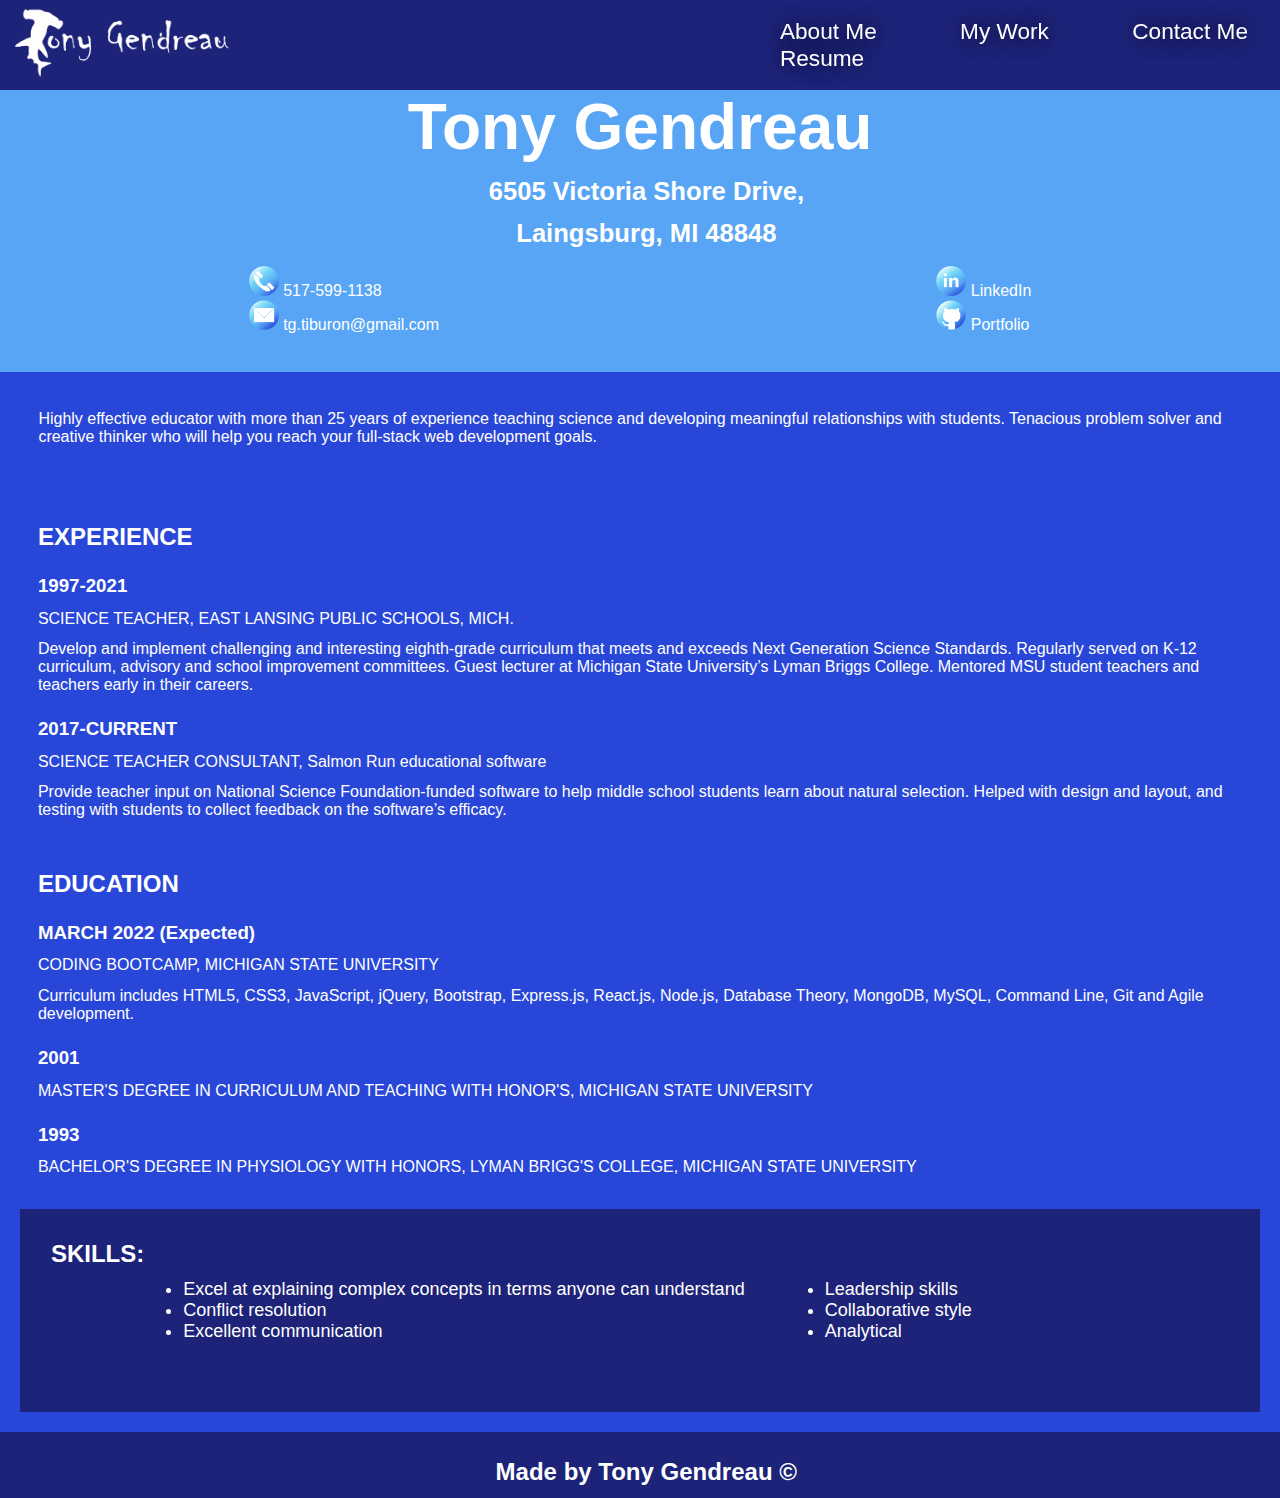
==== commit d0ea6865: "cleaned up some extra files, finishing touches...for now" ====
--- a/resume.html
+++ b/resume.html
@@ -7,15 +7,13 @@
         <link rel="stylesheet" href="./assets/css/resume-style.css">
         <title>Tony Gendreau's Resume</title>
 
-
-
     </head>
 
     <body>
         <!--Start of navigation menu-->
         <header>
             <div>
-                <!-- <a href="/">Tony Gendreau's Resume</a> -->
+               
                 <img src="assets/images/Shark_Logo_Bloody_Text_FINAL.png" alt="" />
             </div>
             <nav>
@@ -40,18 +38,21 @@
 
 
         </header>
+
+        <!-- Section devoted to address and other methods to contact-->
         <section id= "resume" class="resume-intro">
             <div class="address">
                 <h1> Tony Gendreau</h1>
                 <h2>6505 Victoria Shore Drive, </h2>
                 <h2>Laingsburg, MI 48848 </h2>
+                <br>
             </div>
        
             <div class="contacts"> 
                 <div>
                     <div>
                         <img src="./assets/images/phone_icon_bubble.png" height=30px width=30px/>
-                            <!-- <h6>517-599-1138 </h6> -->
+                           <!-- I used an a href so it would match the other text -->
                             <a href="#">517-599-1138</a>
                     </div>
                     <div>
@@ -72,10 +73,8 @@
             </div>
 
             
-           
-
-
         </section><!--end of class="resume"-->
+        <!--Main content of resume below-->
         <article class = "resume-content">
 
             <div class="intro">
@@ -84,8 +83,6 @@
                     and developing meaningful relationships with students. Tenacious problem solver 
                     and creative thinker who will help you reach your full-stack web development goals.
                 </p>
-
-
 
             </div>
 
@@ -108,33 +105,21 @@
                         
                     </p>
 
-
-
-
                 </div>
                 <div class ="experience-2">
                     <h3>2017-CURRENT</h3>
                    
                     <p>SCIENCE TEACHER CONSULTANT, Salmon Run educational software</p>
                   
-
                     <p>
                         Provide teacher input on National Science Foundation-funded software to help middle school 
                         students learn about natural selection. Helped with design and layout, and testing with 
                         students to collect feedback on the software’s efficacy.
 
                     </p>
-                    
-
-
-
-                    
+                                       
                 </div>
                
-
-
-
-
             </div><!--end experiences-->
 
             <div class= "educations">
@@ -150,61 +135,36 @@
                     
                     </p>
 
-
-
-
                 </div>
                 <div class="education-2">
                     <h3>2001</h3>
                    
                     <p>MASTER'S DEGREE IN CURRICULUM AND TEACHING WITH HONOR'S, MICHIGAN STATE UNIVERSITY</p>
                    
-                    
-
-
-
-
-
                 </div>
                 <div class="education-3">
                     <h3>1993</h3>
                   
                     <p>BACHELOR'S DEGREE IN PHYSIOLOGY WITH HONORS, LYMAN BRIGG'S COLLEGE, MICHIGAN STATE UNIVERSITY</p>
 
-
-
-
                 </div>
 
-
-
-
-
-
-
-            </div>
-         
+            </div><!--End educations-->
+            <!--Going to use a two column layout-->
             <div class="skills">
-                    <!--move out of skills-->
+                  
                 <div class = "skill-title">
-                    <h2>SKILLS:</h2>
-                    
-                   
+                    <h2>SKILLS:</h2>   
                 </div>
-               
-    
-
+            
                 <div class="skill-col-1">
                     <ul>
                         <li>Excel at explaining complex concepts in terms anyone can understand</li>
                         <li>Conflict resolution</li>
                         <li>Excellent communication</li>
-
-
-                        
+    
                     </ul>
-                
-
+            
                 </div>
 
                 <div class="skill-col-2">
@@ -215,34 +175,16 @@
             
                     </ul>
 
-
-
                 </div>
             </div><!--end class = skills-->
         
-            
-
-            
-            
-
-        
-        
     </article><!--End of article class "resume-content"-->
-    
-
-    
-
-
        
         <footer>
             <h2>Made by Tony Gendreau &copy;</h2>
 
         </footer>
         
-
-
     </body>
 
-
-
 </html>--- a/assets/css/style.css
+++ b/assets/css/style.css
@@ -21,8 +21,7 @@
 body {
     color:var(--color1);
     font-family: Helvetica, Arial, Helvetica, sans-serif;
-    background-color:var(--color3);
-    
+    background-color:var(--color3);    
 }
 
 header {
@@ -35,23 +34,13 @@
     position:sticky;
     position: -webkit-sticky;
     top: 0;
-    z-index: 9999;
-    
-    
+    z-index: 9999;    
 }
 header a {
     text-decoration: none;
     color:white;
 }
-header h1 {
-    /* font-size: 3.0vw;
-    text-shadow: 0 0 10px rgba(0,0,0,.9);
-    text-shadow: 0 0 10px rgba(--color1,.9); */
-    
-    
-    
-    
-}
+
 header div {
     width: 60%;
 }
@@ -70,11 +59,8 @@
 }
 header nav ul li a {
     padding: 10px 15px;
-    font-weight: normal;
     font-size: 1.77vw;
     text-shadow: 0 0 20px rgba(0,0,0,.9);
-    /* text-shadow: 0 0 10px rgb(122, 217, 248); */
-    /* text-shadow: 0 0 20px white; */
 
 }
 header nav ul li a:hover {
@@ -85,24 +71,17 @@
 .hero {
     display:flex;
     align-items: flex-start;
-    /* height:100%; */
-
-}
-/*set profile pic to 100% of the block */
+}
 .hero > img {
     width: 30%;
 }
 .hero p {
     font-size: 2.0vw;
     padding: 20px;
-    color:white;
-    background-color: var(--tertiary-color);
-    /* height:100% */
-
+    color: var(--color6);   
 }
 .about-me-title {
-    font-size: 3.0vw;
- 
+    font-size: 3.0vw; 
     color:var(--color6);
     padding: 3%;
 }
@@ -113,19 +92,14 @@
     justify-content: center;
     height:var(--hero-height);
     background-color: var(--color3);
-    
-    
-
 }
 .my-work-title {
     display:flex;
     font-size: 3.0vw;
     color:var(--color6);
-    /* align-items:center; */
     justify-content: center;
     padding-bottom: 3%;
-    padding-top: 1%;
-    
+    padding-top: 1%;    
 }
 
 .works {
@@ -144,7 +118,7 @@
 
 .work>a>img {
     
-    width: 100%;
+    width: 98%;
 }
 .work>a>img:hover {
     transform:rotate(2deg) ;
@@ -153,8 +127,7 @@
 .work h4 {
     z-index: 10;
     font-size:2.0vw;
-    color: var(--color6);
-    
+    color: var(--color6);    
 }
 
 .contact  {
@@ -162,8 +135,7 @@
     padding:10px;
     display: flex;
     align-items: center;
-    font-size: 2.0vw;
-    
+    font-size: 2.0vw;    
 }
 
 .contact div {
@@ -171,9 +143,6 @@
     padding: 1.5%;
     align-items: center;
     width:80%;
-    
-
-
 }
 .contact div a {
     text-decoration: none;
@@ -188,7 +157,6 @@
     padding:10px;
     color: var(--color6);
     font-size: 2.0vw;
-
 }
 .contact div h5 {
     text-decoration: none;
@@ -198,24 +166,19 @@
 }
 footer {
     display: flex;
-    justify-content: center;
-    
+    justify-content: center;   
     padding: 1%;
-    background-color: var(--color2);
-    
+    background-color: var(--color2);    
 }
 footer h2 {
-    color: var(--color6);
-    
+    color: var(--color6);   
 }
 
 
 /*Media Query for better mobile responsiveness */
 @media screen and (max-width: 980px) {
 
-
-
-
+/* NO CHANGES NEEDED FOR THIS RESOLUTION */
 
 
 
@@ -225,30 +188,23 @@
         width: 40%;
     }
     header div img {
-        width: 70%;
-          
+        width: 70%;         
     }
     .my-work {
-
         display:flex;
         justify-content: space-around;
-
     }
     .works {
         justify-content: space-around;
     }
     .work  {
-        width: 45%;
-        
+        width: 45%;     
     }
     .contact div {
         display:flex;
         padding: 0.5%;
         align-items: center;
-        width:100%;
-        
-    
-    
+        width:100%;    
     }
 
     .contact div h4{
@@ -264,9 +220,7 @@
         color: var(--color5);
         font-size: 1.37vw;
     }
-
-
-   
+  
 
 }/*768px breakpoint end */
 
@@ -280,20 +234,13 @@
     header div {
         width: 70%;
         display:flex;
-        justify-content: center;
-        
-        
-        
+        justify-content: center;      
     }
     header div img {
-        width: 70%;
-        
-        
-        
+        width: 70%;      
     }
     header nav {
-        margin: 10px;
-        
+        margin: 10px;   
     }
     header nav ul {
         display: flex;
@@ -303,13 +250,11 @@
         list-style: none;
         align-items: center;
     }
-
-    
+   
     .hero {
         display:flex;
         flex-direction: column;
-        align-items: center;
-        
+        align-items: center;       
     }
     .hero img{
         width: 50%;
@@ -323,14 +268,12 @@
 
         display:flex;
         justify-content: space-around;
-
     }
     .works {
         justify-content: space-around;
     }
     .work  {
-        width: 90%;
-        
+        width: 90%;       
     }
     .contact {
         flex-direction: column;
@@ -340,10 +283,7 @@
         display:flex;
         padding: 1.5%;
         align-items: center;
-        width:80%;
-        
-
-
+        width:80%;       
     }
     .contact div a {
         text-decoration: none;
--- a/assets/css/resume-style.css
+++ b/assets/css/resume-style.css
@@ -1,51 +1,32 @@
 /*Global Variables */
 :root {
-   
-
-    
+     
 }
 
 *{
     box-sizing: border-box;
     margin: 0;
     padding: 0;
-    
-    
-
 }
 
 .resume-intro {
     display:flex;
-    flex-direction: column;
-    /* align-items: center; */
-   
+    flex-direction: column; 
     color: var(--color6);
     justify-content: center;
     padding-bottom: 3%;
     background-color: var(--color4);
-
-    
-
 }
 .resume-intro a {
     text-decoration: none;
-    color:var(--color6);
-    
-   
+    color:var(--color6);  
 }
 
-.contacts div a {
-    
-    padding-top:10PX;
-    
-}
 .address {
     display:flex;
     flex-direction: column;
     align-items: center; 
-    font-size: 3.0vw; 
-    
-    
+      
 }
 .address h1 {
     color:var(--color6);
@@ -58,47 +39,34 @@
 
 } 
 
-
-
-
 .contacts {
-    display:flex;
-    
+    display:flex;  
     align-items:center;
-    justify-content: space-around;
-    
-   
+    justify-content: space-around; 
 }
-
-.contacts>a  {
-    color: var(--color6);
-    padding:10px;
-    
-}
-
 
 .intro>p {
     color:var(--color6);
     padding: 3%;
     text-align: left;
-    /* border: solid yellow; */
+   
 }
 .experiences{
-    padding: 30px;
-    margin: 20px;
-    /* border: solid green; */
+    padding: 1.0vw;
+    margin: 1.0vw;
+    
 }
 .educations {
-    padding: 30px;
-    margin: 20px;
-    /* border: solid blue; */
+    
+    padding: 1.0vw;
+    margin: 1.0vw;
+   
 }
 h2 {
     color:var(--color6);
     padding-left: 1%;
     padding-top:1%;
-    padding-right:1%;
-    padding-bottom: 1%;
+    
 }
 h3 {
     color:var(--color6);
@@ -113,9 +81,6 @@
 .skills {
     display:flex;
     font-size: 1.77%vw;
-    /* justify-content: space-evenly; */
-    /* align-items: center; */
-    /* border: solid violet; */
     padding: 30px;
     margin: 20px;
     background-color: var(--color2);
@@ -139,14 +104,12 @@
 /*Media Query for better mobile responsiveness */
 @media screen and (max-width: 980px) {
 
-
-
-
-
-
+/* NO CHANGES NEEDED FOR THIS RESOLUTION */
 
 }/*980px breakpoint end */
 @media screen and (max-width: 768px) {
+
+    /* NO CHANGES NEEDED FOR THIS RESOLUTION */
     
 
 }/*768px breakpoint end */
@@ -174,12 +137,9 @@
         flex-wrap:wrap;
         justify-content: center;
     }
-    /* .intro>p {
-        padding:15px;
-    } */
+    
     .skills {
         flex-direction: column;
-
 
     }
 
